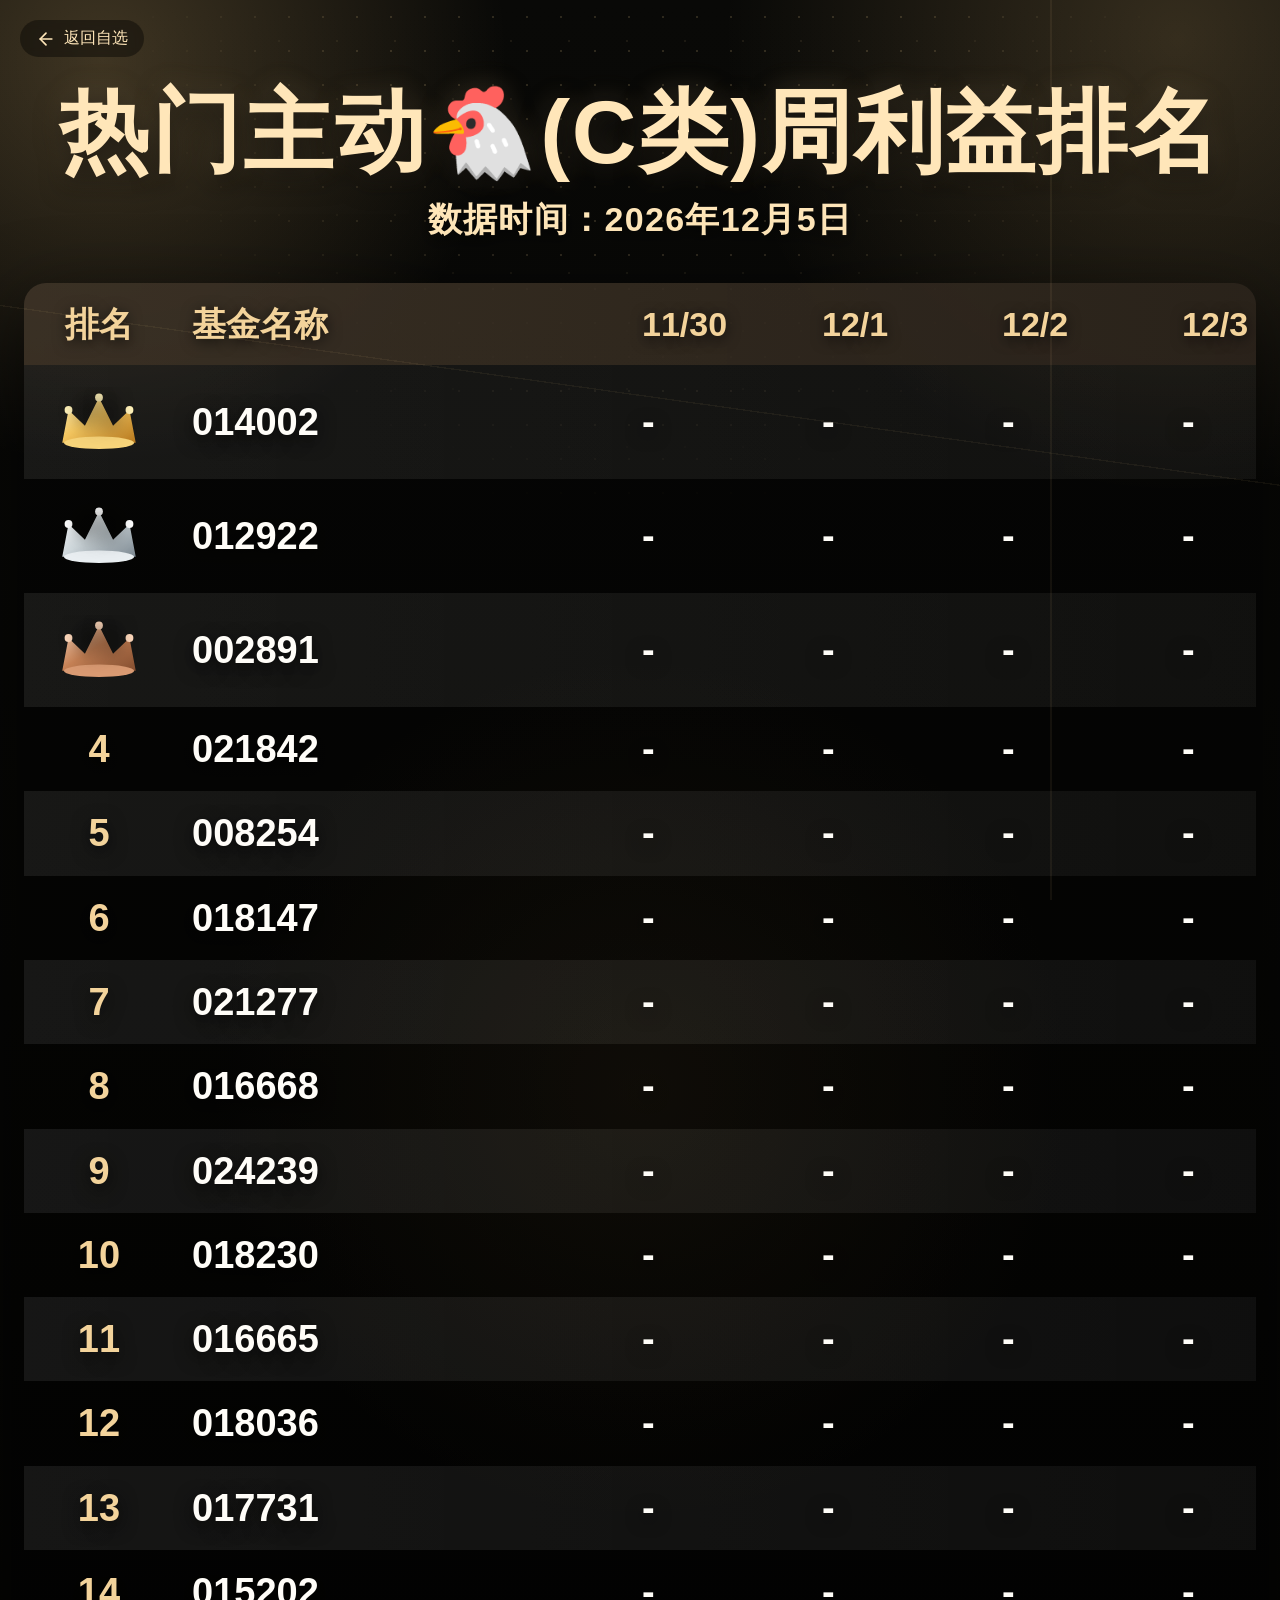
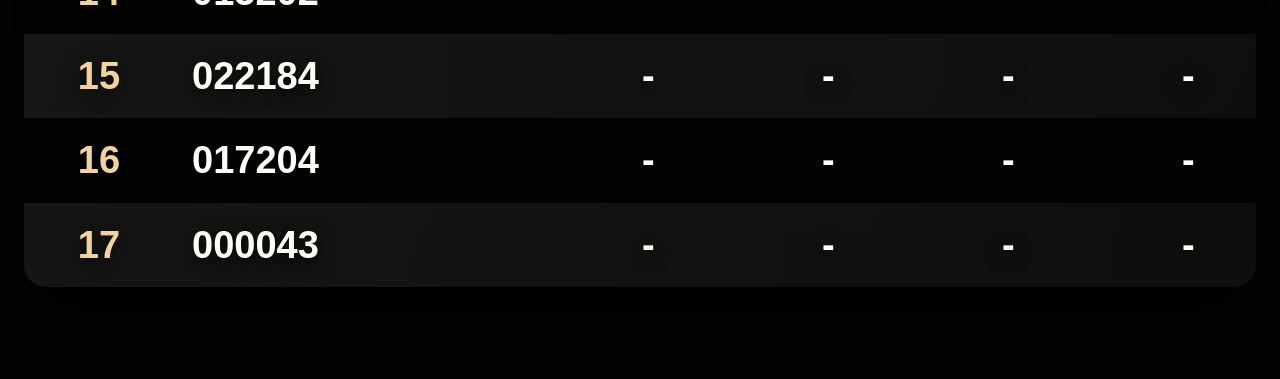
==== weekly.html @ 7e702e80 "Add files via upload" ====
<!DOCTYPE html>
<html lang="zh-CN">
<head>
<meta charset="UTF-8">
<meta name="viewport" content="width=device-width, initial-scale=1.0">
<title>热门主动基金本周利益排名</title>
<style>
  :root {
    --bg: #050503;
    --panel: rgba(10, 10, 8, 0.72);
    --row: rgba(255, 255, 255, 0.055);
    --row-strong: rgba(255, 255, 255, 0.09);
    --gold: #f3d39b;
    --gold-strong: #ffe6b9;
    --text: #fffdf7;
    --muted: rgba(255, 237, 198, 0.78);
    --shadow: 0 26px 80px rgba(0, 0, 0, 0.68);
  }

  * {
    box-sizing: border-box;
  }

  body {
    margin: 0;
    min-height: 100vh;
    font-family: "Arial Black", "Impact", "PingFang SC", "Microsoft YaHei", sans-serif;
    color: var(--text);
    background:
      radial-gradient(circle at 8% 3%, rgba(255, 209, 132, 0.22), transparent 18%),
      radial-gradient(circle at 92% 2%, rgba(255, 209, 132, 0.18), transparent 20%),
      radial-gradient(circle at 50% 55%, rgba(108, 85, 46, 0.16), transparent 34%),
      linear-gradient(180deg, #090907 0%, #030302 100%);
    overflow-x: hidden;
  }

  body::before,
  body::after {
    content: "";
    position: fixed;
    inset: 0;
    pointer-events: none;
  }

  body::before {
    background-image:
      radial-gradient(circle, rgba(255, 221, 158, 0.7) 0 1px, transparent 1.5px),
      radial-gradient(circle, rgba(255, 221, 158, 0.36) 0 1px, transparent 1.4px);
    background-size: 34px 34px, 58px 58px;
    background-position: 0 0, 18px 12px;
    opacity: 0.22;
    mask-image: radial-gradient(circle at top, #000 0 24%, transparent 48%);
  }

  body::after {
    background:
      linear-gradient(90deg, transparent 0 82%, rgba(255, 219, 153, 0.16) 82% 82.15%, transparent 82.15%),
      linear-gradient(8deg, transparent 0 55%, rgba(255, 219, 153, 0.14) 55% 55.12%, transparent 55.12%);
    opacity: 0.42;
  }

  .page {
    position: relative;
    width: min(1360px, calc(100vw - 48px));
    margin: 0 auto;
    padding: 86px 0 92px;
  }

  .poster-title {
    margin: 0;
    text-align: center;
    color: var(--gold-strong);
    font-size: clamp(42px, 7vw, 100px);
    line-height: 1.04;
    font-weight: 900;
    letter-spacing: 0.02em;
    text-shadow: 0 8px 26px rgba(0, 0, 0, 0.8), 0 0 28px rgba(255, 218, 158, 0.22);
  }

  .data-time {
    margin: 18px 0 0;
    text-align: center;
    color: var(--gold-strong);
    font-size: clamp(20px, 2.8vw, 34px);
    font-weight: 800;
    letter-spacing: 0.04em;
    text-shadow: 0 5px 18px rgba(0, 0, 0, 0.75);
  }

  .table-card {
    position: relative;
    border-radius: 22px;
    background: rgba(0, 0, 0, 0.18);
    box-shadow: var(--shadow);
    overflow: hidden;
    margin-top: 40px;
  }

  .table-wrap {
    overflow-x: auto;
  }

  table {
    width: 100%;
    min-width: 1000px;
    border-collapse: collapse;
    table-layout: fixed;
  }

  thead tr {
    background: linear-gradient(90deg, rgba(66, 55, 42, 0.82), rgba(38, 31, 24, 0.9));
  }

  thead th {
    padding: 24px 18px;
    color: var(--gold);
    font-size: 34px;
    line-height: 1;
    font-weight: 900;
    text-align: left;
    white-space: nowrap;
    text-shadow: 0 3px 14px rgba(0, 0, 0, 0.7);
  }

  tbody tr:nth-child(odd) {
    background: linear-gradient(90deg, rgba(255, 255, 255, 0.075), rgba(255, 255, 255, 0.035));
  }

  tbody tr:nth-child(even) {
    background: rgba(0, 0, 0, 0.14);
  }

  tbody td {
    padding: 22px 18px;
    color: #fffdf8;
    font-size: 38px;
    line-height: 1.06;
    font-weight: 900;
    text-align: left;
    white-space: nowrap;
    text-shadow: 0 5px 18px rgba(0, 0, 0, 0.72);
  }

  .col-rank { width: 150px; text-align: center; }
  .col-name { width: 450px; }
  .col-day { width: 180px; }
  .col-total { width: 180px; }

  .rank-chip {
    display: inline-flex;
    min-width: 74px;
    justify-content: center;
    color: var(--gold);
    font-size: 38px;
    font-weight: 900;
  }

  .rank-chip.is-top1,
  .rank-chip.is-top2,
  .rank-chip.is-top3 {
    width: 86px;
    height: 70px;
    overflow: hidden;
    color: transparent;
    background-repeat: no-repeat;
    background-position: center;
    background-size: contain;
  }

  .rank-chip.is-top1 {
    background-image: url("data:image/svg+xml,%3Csvg xmlns='http://www.w3.org/2000/svg' viewBox='0 0 110 80'%3E%3Cdefs%3E%3ClinearGradient id='g' x1='0' x2='1' y1='0' y2='1'%3E%3Cstop stop-color='%23fff1b8'/%3E%3Cstop offset='.45' stop-color='%23f4c65f'/%3E%3Cstop offset='1' stop-color='%23b7781d'/%3E%3C/linearGradient%3E%3C/defs%3E%3Cpath fill='url(%23g)' d='M8 66h94l-8-42-21 20L55 8 37 44 16 24z'/%3E%3Cellipse cx='55' cy='66' rx='45' ry='8' fill='%23f7d47a'/%3E%3Ccircle cx='16' cy='24' r='5' fill='%23fff1b8'/%3E%3Ccircle cx='55' cy='8' r='5' fill='%23fff1b8'/%3E%3Ccircle cx='94' cy='24' r='5' fill='%23fff1b8'/%3E%3C/svg%3E");
  }

  .rank-chip.is-top2 {
    background-image: url("data:image/svg+xml,%3Csvg xmlns='http://www.w3.org/2000/svg' viewBox='0 0 110 80'%3E%3Cdefs%3E%3ClinearGradient id='g' x1='0' x2='1' y1='0' y2='1'%3E%3Cstop stop-color='%23ffffff'/%3E%3Cstop offset='.48' stop-color='%23cfd8dc'/%3E%3Cstop offset='1' stop-color='%237b8790'/%3E%3C/linearGradient%3E%3C/defs%3E%3Cpath fill='url(%23g)' d='M8 66h94l-8-42-21 20L55 8 37 44 16 24z'/%3E%3Cellipse cx='55' cy='66' rx='45' ry='8' fill='%23e9eef1'/%3E%3Ccircle cx='16' cy='24' r='5' fill='%23ffffff'/%3E%3Ccircle cx='55' cy='8' r='5' fill='%23ffffff'/%3E%3Ccircle cx='94' cy='24' r='5' fill='%23ffffff'/%3E%3C/svg%3E");
  }

  .rank-chip.is-top3 {
    background-image: url("data:image/svg+xml,%3Csvg xmlns='http://www.w3.org/2000/svg' viewBox='0 0 110 80'%3E%3Cdefs%3E%3ClinearGradient id='g' x1='0' x2='1' y1='0' y2='1'%3E%3Cstop stop-color='%23ffd9bc'/%3E%3Cstop offset='.48' stop-color='%23c68155'/%3E%3Cstop offset='1' stop-color='%23834d2f'/%3E%3C/linearGradient%3E%3C/defs%3E%3Cpath fill='url(%23g)' d='M8 66h94l-8-42-21 20L55 8 37 44 16 24z'/%3E%3Cellipse cx='55' cy='66' rx='45' ry='8' fill='%23d99a72'/%3E%3Ccircle cx='16' cy='24' r='5' fill='%23ffd9bc'/%3E%3Ccircle cx='55' cy='8' r='5' fill='%23ffd9bc'/%3E%3Ccircle cx='94' cy='24' r='5' fill='%23ffd9bc'/%3E%3C/svg%3E");
  }

  .metric {
    color: #fffdf8;
    font-variant-numeric: tabular-nums;
  }

  .metric-positive { color: #ff4d5f; }
  .metric-negative { color: #2ed08f; }
  .metric-zero { color: #fffdf8; }

  @media (max-width: 860px) {
    .page {
      width: min(100vw - 20px, 1360px);
      padding: 42px 0 56px;
    }
    .poster-title { font-size: clamp(34px, 12vw, 64px); }
    .data-time { margin-top: 14px; font-size: clamp(16px, 5vw, 24px); }
    thead th, tbody td { padding: 18px 14px; font-size: 30px; }
  }
</style>
</head>
<body>
  <div style="position: absolute; top: 20px; left: 20px; z-index: 10;">
      <a href="index.html" style="color: var(--gold-strong); text-decoration: none; display: flex; align-items: center; gap: 8px; font-size: 16px; background: rgba(0,0,0,0.4); padding: 8px 16px; border-radius: 20px; backdrop-filter: blur(4px);">
          <svg width="20" height="20" viewBox="0 0 24 24" fill="none" stroke="currentColor" stroke-width="2" stroke-linecap="round" stroke-linejoin="round">
              <line x1="19" y1="12" x2="5" y2="12"></line>
              <polyline points="12 19 5 12 12 5"></polyline>
          </svg>
          返回自选
      </a>
  </div>

  <main class="page">
    <h1 class="poster-title">热门主动🐔(C类)周利益排名</h1>
    <div class="data-time" id="dataTime">数据加载中...</div>

    <section class="table-card" aria-label="热门主动基金本周收益表格">
      <div class="table-wrap">
        <table>
          <thead>
            <tr id="tableHeader">
              <th class="col-rank">排名</th>
              <th class="col-name">基金名称</th>
              <th class="col-total">周总计</th>
            </tr>
          </thead>
          <tbody id="tableBody">
            <tr>
              <td colspan="3" style="text-align: center; color: var(--gold);">正在获取最新净值数据...</td>
            </tr>
          </tbody>
        </table>
      </div>
    </section>
  </main>

  <script>
    const fundCodes = [
        "014002", "012922", "002891", "021842", "008254", "018147",
        "021277", "016668", "024239", "018230", "016665", "018036",
        "017731", "015202", "022184", "017204", "000043"
    ];

    // Determine the natural week bounds (Mon to Fri) for the current date
    const now = new Date();
    // getDay() is 0 for Sunday, 1 for Monday. We want Monday=1 ... Sunday=7
    let dayOfWeek = now.getDay() || 7; 
    
    const monday = new Date(now);
    monday.setDate(now.getDate() - dayOfWeek + 1);
    monday.setHours(0,0,0,0);

    const friday = new Date(monday);
    friday.setDate(monday.getDate() + 4);
    friday.setHours(23,59,59,999);

    const todayStart = new Date(now);
    todayStart.setHours(0,0,0,0);

    const daysInWeek = [];
    for (let i = 0; i < 5; i++) {
        const d = new Date(monday);
        d.setDate(monday.getDate() + i);
        // 只显示今天之前的日期
        if (d.getTime() < todayStart.getTime()) {
            daysInWeek.push(d);
        }
    }

    function getMD(date) {
        return `${date.getMonth() + 1}/${date.getDate()}`;
    }

    // Render Table Header dynamically
    const tableHeader = document.getElementById('tableHeader');
    let dayHeadersHtml = `<th class="col-rank">排名</th><th class="col-name">基金名称</th>`;
    daysInWeek.forEach(d => {
        dayHeadersHtml += `<th class="col-day">${getMD(d)}</th>`;
    });
    dayHeadersHtml += `<th class="col-total">周总计</th>`;
    tableHeader.innerHTML = dayHeadersHtml;

    document.getElementById('dataTime').innerText = `数据时间：${now.getFullYear()}年${now.getMonth() + 1}月${now.getDate()}日`;

    let fundNameMap = {};

    async function loadFundNames() {
        try {
            // 如果是通过 file:// 协议打开可能会跨域失败，建议通过 Live Server 运行
            const response = await fetch('data/fund_name.txt');
            if (response.ok) {
                const text = await response.text();
                const lines = text.split('\n');
                lines.forEach(line => {
                    const parts = line.split('\t');
                    if (parts.length >= 2) {
                        fundNameMap[parts[0].trim()] = parts[1].trim();
                    }
                });
            } else {
                // 如果 fetch 失败，使用内置 fallback
                console.warn("读取 fund_name.txt 失败，使用内置默认名称。");
                fundNameMap = {
                    "021277": "广发全球精选", "016665": "天弘全球高端制造混合", "021842": "国富全球科技互联混合",
                    "024239": "华夏全球科技先锋混合", "016668": "景顺长城全球半导体芯片", "018147": "建信新兴市场混合",
                    "018036": "长城全球新能源车", "015202": "汇添富全球移动互联混合", "017731": "嘉实全球产业升级",
                    "018230": "易方达全球优质企业混合", "000043": "嘉实美国成长", "017204": "华宝海外科技",
                    "022184": "富国全球科技互联网", "012922": "易方达全球成长精选混合", "014002": "浦银安盛全球智能科技",
                    "002891": "华夏移动互联混合", "008254": "华宝致远混合"
                };
            }
        } catch (e) {
            console.error('Failed to load fund names:', e);
            fundNameMap = {
                "021277": "广发全球精选", "016665": "天弘全球高端制造混合", "021842": "国富全球科技互联混合",
                "024239": "华夏全球科技先锋混合", "016668": "景顺长城全球半导体芯片", "018147": "建信新兴市场混合",
                "018036": "长城全球新能源车", "015202": "汇添富全球移动互联混合", "017731": "嘉实全球产业升级",
                "018230": "易方达全球优质企业混合", "000043": "嘉实美国成长", "017204": "华宝海外科技",
                "022184": "富国全球科技互联网", "012922": "易方达全球成长精选混合", "014002": "浦银安盛全球智能科技",
                "002891": "华夏移动互联混合", "008254": "华宝致远混合"
            };
        }
    }

    function fetchFundData(code) {
        return new Promise((resolve) => {
            const script = document.createElement('script');
            script.src = `http://fund.eastmoney.com/pingzhongdata/${code}.js?v=${Date.now()}`;
            
            // Generate a unique cleanup key
            const cleanupKey = `cleanup_${code}_${Date.now()}`;
            
            script.onload = () => {
                if (typeof Data_netWorthTrend !== 'undefined' && typeof fS_name !== 'undefined') {
                    const result = processFundData(code, fS_name, Data_netWorthTrend);
                    resolve(result);
                } else {
                    resolve({ code, name: code, days: {}, total: 0 });
                }
                document.head.removeChild(script);
            };
            
            script.onerror = () => {
                resolve({ code, name: code, days: {}, total: 0 });
                document.head.removeChild(script);
            };
            
            document.head.appendChild(script);
        });
    }

    function processFundData(code, name, trendData) {
        const lastFriday = new Date(monday);
        lastFriday.setDate(monday.getDate() - 3); 
        lastFriday.setHours(0,0,0,0);
        
        const daysData = {};
        let lastFriNetWorth = null;
        let latestNetWorth = null;
        
        for (let i = trendData.length - 1; i >= 0; i--) {
            const point = trendData[i];
            const pointDate = new Date(point.x);
            pointDate.setHours(0,0,0,0);
            
            if (pointDate >= monday && pointDate <= friday) {
                daysData[pointDate.getTime()] = {
                    y: point.y,
                    equityReturn: point.equityReturn
                };
                if (!latestNetWorth) {
                    latestNetWorth = point.y;
                }
            }
            
            if (pointDate <= lastFriday && !lastFriNetWorth) {
                lastFriNetWorth = point.y;
                break;
            }
        }
        
        let weeklyTotal = 0;
        if (latestNetWorth && lastFriNetWorth) {
            weeklyTotal = (latestNetWorth / lastFriNetWorth - 1) * 100;
        } else {
            weeklyTotal = Object.values(daysData).reduce((sum, data) => sum + (parseFloat(data.equityReturn) || 0), 0);
        }
        
        const standardName = fundNameMap[code] || name;
        
        return {
            code,
            name: standardName,
            days: daysData,
            total: weeklyTotal
        };
    }

    function formatMetric(val) {
        if (val === undefined || val === null || isNaN(val) || val === '') return '-';
        const num = parseFloat(val);
        if (num > 0) return `<span class="metric metric-positive">+${num.toFixed(2)}%</span>`;
        if (num < 0) return `<span class="metric metric-negative">${num.toFixed(2)}%</span>`;
        return `<span class="metric metric-zero">0.00%</span>`;
    }

    function renderTable(results) {
        const tbody = document.getElementById('tableBody');
        let html = '';
        results.forEach((fund, index) => {
            const rank = index + 1;
            let rankHtml = `<span class="rank-chip">${rank}</span>`;
            if (rank === 1) rankHtml = `<span class="rank-chip is-top1">01</span>`;
            else if (rank === 2) rankHtml = `<span class="rank-chip is-top2">02</span>`;
            else if (rank === 3) rankHtml = `<span class="rank-chip is-top3">03</span>`;
            
            let rowHtml = `<tr>
                <td class="col-rank">${rankHtml}</td>
                <td class="col-name" style="white-space: normal; word-break: keep-all;">${fund.name}</td>`;
                
            daysInWeek.forEach(d => {
                const time = d.getTime();
                const dayData = fund.days[time];
                rowHtml += `<td>${dayData ? formatMetric(dayData.equityReturn) : '-'}</td>`;
            });
            
            rowHtml += `<td>${formatMetric(fund.total)}</td></tr>`;
            html += rowHtml;
        });
        tbody.innerHTML = html;
    }

    // Execute fetches sequentially to prevent overriding globals by concurrent JSONP requests
    async function loadAllFunds() {
        await loadFundNames();
        const results = [];
        for (const code of fundCodes) {
            const res = await fetchFundData(code);
            results.push(res);
        }
        results.sort((a, b) => b.total - a.total);
        renderTable(results);
    }

    loadAllFunds();

  </script>
</body>
</html>
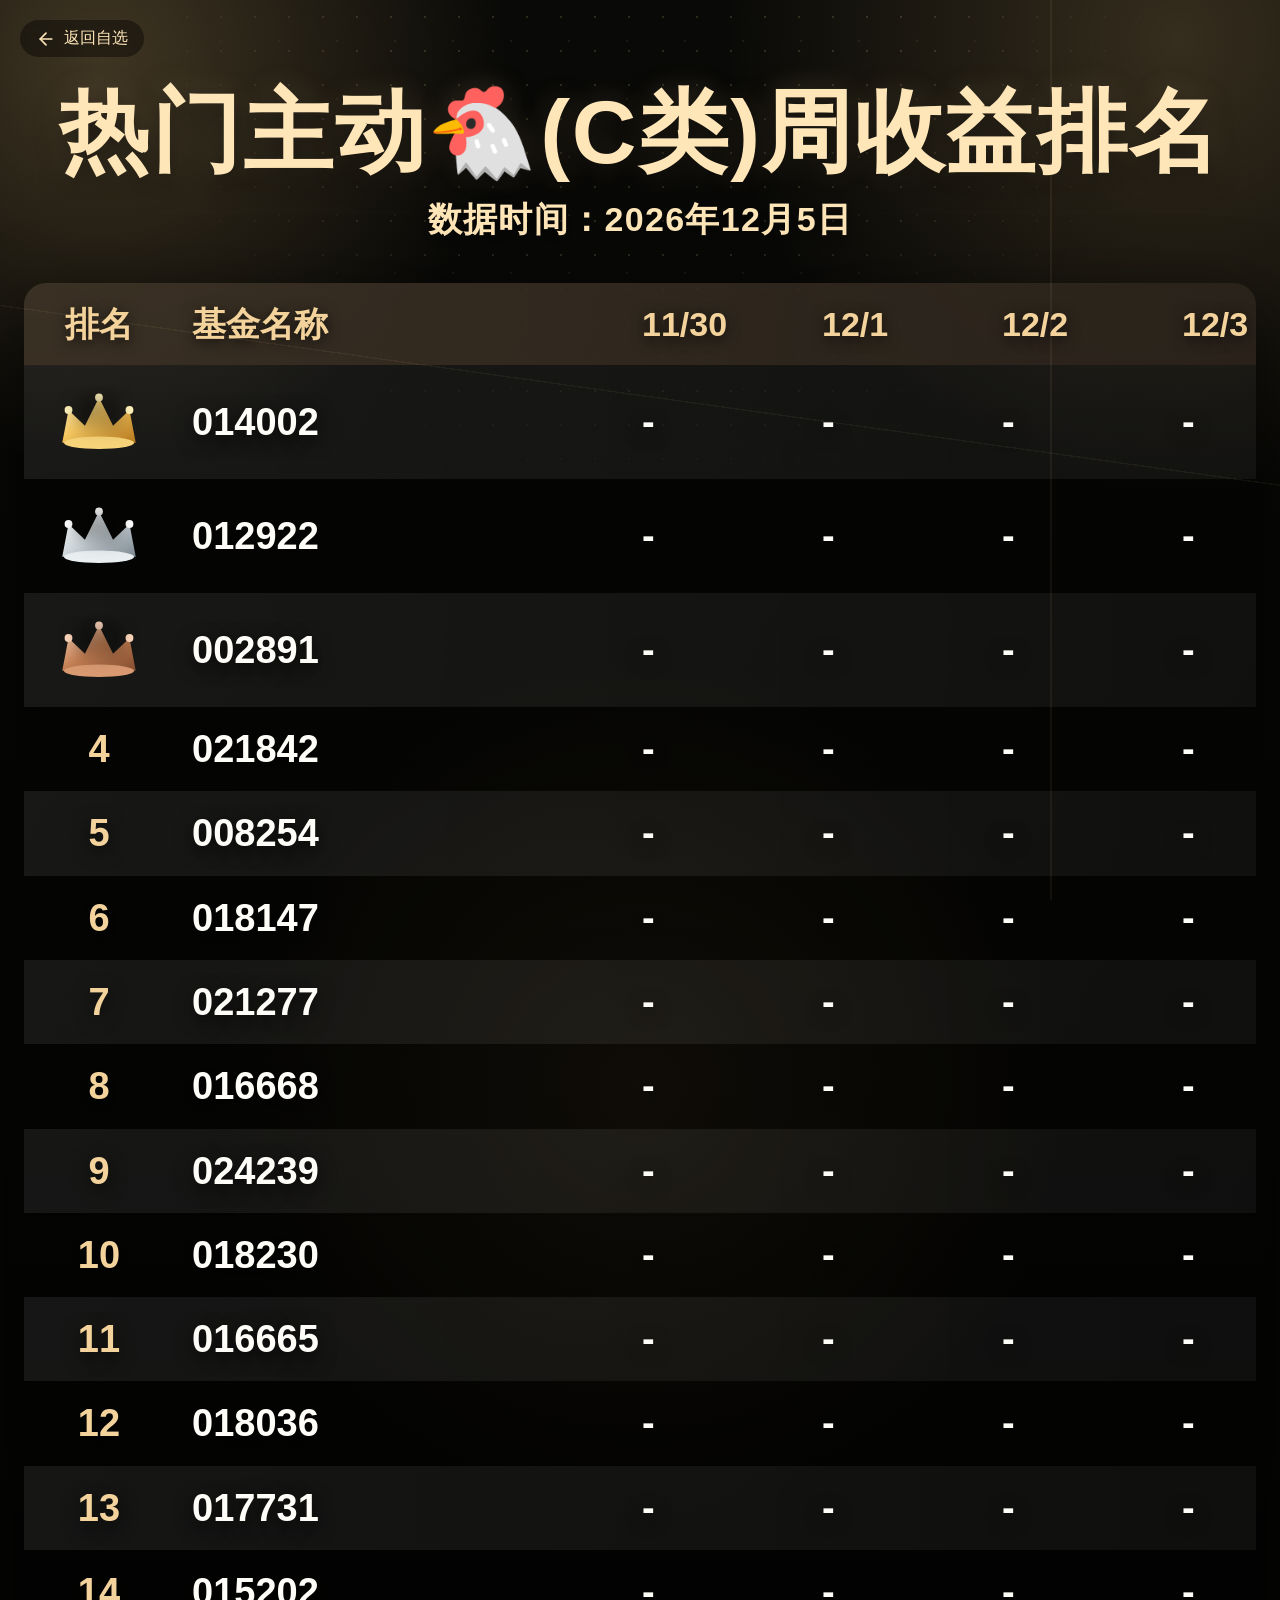
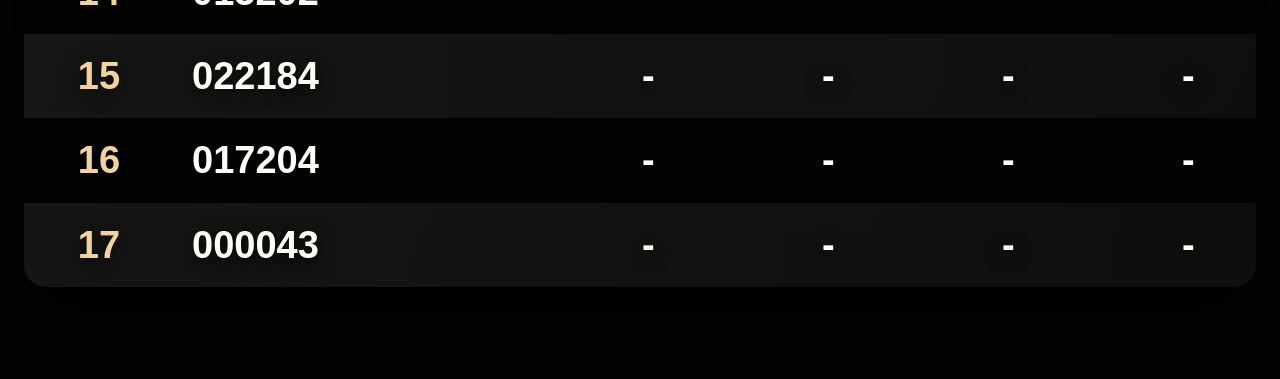
==== commit e4ea347d: "Update weekly.html" ====
--- a/weekly.html
+++ b/weekly.html
@@ -211,7 +211,7 @@
   </div>
 
   <main class="page">
-    <h1 class="poster-title">热门主动🐔(C类)周利益排名</h1>
+    <h1 class="poster-title">热门主动🐔(C类)周收益排名</h1>
     <div class="data-time" id="dataTime">数据加载中...</div>
 
     <section class="table-card" aria-label="热门主动基金本周收益表格">
@@ -325,7 +325,7 @@
     function fetchFundData(code) {
         return new Promise((resolve) => {
             const script = document.createElement('script');
-            script.src = `http://fund.eastmoney.com/pingzhongdata/${code}.js?v=${Date.now()}`;
+            script.src = `https://fund.eastmoney.com/pingzhongdata/${code}.js?v=${Date.now()}`;
             
             // Generate a unique cleanup key
             const cleanupKey = `cleanup_${code}_${Date.now()}`;
